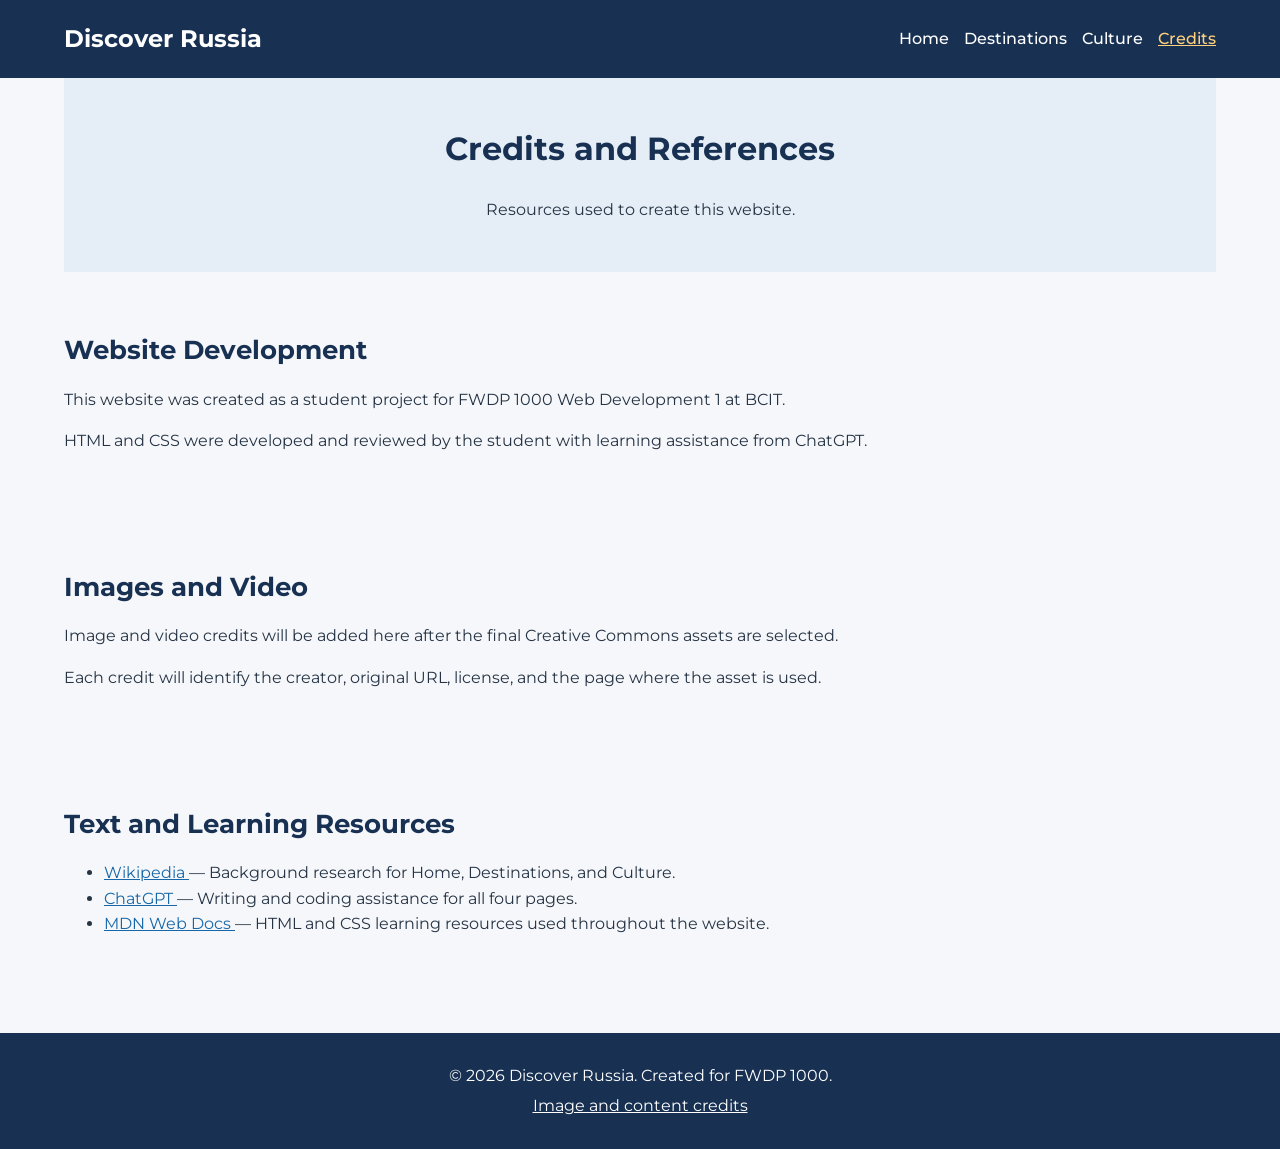
==== credits.html @ 959fd1e9 "Add Discover Russia website" ====
<!DOCTYPE html>
<html lang="en">
<head>
    <meta charset="UTF-8">
    <meta name="viewport" content="width=device-width, initial-scale=1.0">
    <meta name="description" content="Credits and references for the Discover Russia website.">
    <title>Discover Russia | Credits</title>
    <link rel="icon" href="favicon/favicon.ico" sizes="any">
    <link rel="apple-touch-icon" href="favicon/apple-touch-icon.png">
    <link rel="stylesheet" href="css/style.css">
       
         
 <link rel="icon" type="image/svg+xml" href="favicon/favicon.svg">
 <link rel="icon" type="image/png" sizes="32x32" href="favicon/favicon-32x32.png">
 <link rel="icon" type="image/png" sizes="16x16" href="favicon/favicon-16x16.png">
 <link rel="apple-touch-icon" sizes="180x180" href="favicon/apple-touch-icon.png">
</head>

<body>

    <a class="skip-link" href="#main-content">Skip to content</a>

    <header class="site-header">
        <div class="header-container">
            <a class="logo" href="index.html">Discover Russia</a>
            <nav aria-label="Main navigation">
                <ul class="nav-list">
                    <li><a href="index.html">Home</a></li>
                    <li><a href="destinations.html">Destinations</a></li>
                    <li><a href="culture.html">Culture</a></li>
                    <li><a href="credits.html" aria-current="page">Credits</a></li>
                </ul>
            </nav>
        </div>
    </header>

    <main id="main-content">
        <section class="page-intro container">
            <h1>Credits and References</h1>
            <p>Resources used to create this website.</p>
        </section>

        <section class="container section-spacing">
            <h2>Website Development</h2>
            <p>
                This website was created as a student project
                for FWDP 1000 Web Development 1 at BCIT.
            </p>
            <p>
                HTML and CSS were developed and reviewed by
                the student with learning assistance from ChatGPT.
            </p>
        </section>

        <section class="container section-spacing">
            <h2>Images and Video</h2>
            <p>
                Image and video credits will be added here after
                the final Creative Commons assets are selected.
            </p>
            <p>
                Each credit will identify the creator, original URL,
                license, and the page where the asset is used.
            </p>
        </section>

        <section class="container section-spacing">
            <h2>Text and Learning Resources</h2>
            <ul class="credits-list">
                <li>
                    <a href="https://www.wikipedia.org/">
                        Wikipedia
                    </a>
                    — Background research for Home,
                    Destinations, and Culture.
                </li>
                <li>
                    <a href="https://chatgpt.com/">
                        ChatGPT
                    </a>
                    — Writing and coding assistance
                    for all four pages.
                </li>
                <li>
                    <a href="https://developer.mozilla.org/">
                        MDN Web Docs
                    </a>
                    — HTML and CSS learning resources
                    used throughout the website.
                </li>
            </ul>
        </section>
    </main>

    <footer class="site-footer">
        <p>&copy; 2026 Discover Russia. Created for FWDP 1000.</p>
        <p><a href="credits.html">Image and content credits</a></p>
    </footer>

</body>
</html>
---- css/style.css ----
@import url('https://fonts.googleapis.com/css2?family=Montserrat:wght@400;500;600;700&display=swap');

/* General Styles */

* {
    box-sizing: border-box;
}

body {
    margin: 0;
    font-family: 'Montserrat', Arial, sans-serif;
    background-color: #f5f7fa;
    color: #253344;
    line-height: 1.6;
}

img {
    display: block;
    max-width: 100%;
    height: auto;
}

h1, h2, h3 {
    color: #183153;
    line-height: 1.3;
}

h1 {
    font-size: 2rem;
}

h2 {
    font-size: 1.6rem;
    margin-bottom: 20px;
}

h3 {
    font-size: 1.2rem;
}

p {
    margin-bottom: 15px;
}

a {
    color: #1767a8;
}

.container {
    width: 90%;
    max-width: 1200px;
    margin: 0 auto;
}

.section-spacing {
    padding-top: 40px;
    padding-bottom: 40px;
}

/* Accessibility */

.skip-link {
    position: absolute;
    left: -9999px;
    top: 10px;
    background-color: white;
    padding: 10px;
    z-index: 10;
}

.skip-link:focus {
    left: 10px;
}

a:focus-visible,
button:focus-visible,
input:focus-visible,
textarea:focus-visible {
    outline: 3px solid #e3a132;
    outline-offset: 3px;
}

/* Header and Navigation */

.site-header {
    background-color: #183153;
    padding: 20px 0;
}

.header-container {
    width: 90%;
    max-width: 1200px;
    margin: 0 auto;
    display: flex;
    flex-direction: column;
    align-items: center;
    gap: 15px;
}

.logo {
    color: white;
    text-decoration: none;
    font-size: 1.5rem;
    font-weight: 700;
}

.nav-list {
    display: flex;
    flex-wrap: wrap;
    justify-content: center;
    gap: 15px;
    padding: 0;
    margin: 0;
    list-style: none;
}

.nav-list a {
    color: white;
    text-decoration: none;
    font-weight: 500;
}

.nav-list a:hover,
.nav-list a[aria-current="page"] {
    color: #ffd17c;
    text-decoration: underline;
}

/* Page Heading */

.page-intro {
    background-color: #e5edf6;
    padding: 50px 0;
    text-align: center;
}

.page-intro h1 {
    margin-top: 0;
}

.page-intro p {
    max-width: 700px;
    margin: 0 auto;
}

/* Home Page */

.hero {
    min-height: 400px;
    padding: 70px 20px;
    display: flex;
    justify-content: center;
    align-items: center;
    text-align: center;
    background-image:
        linear-gradient(
            rgba(0, 0, 0, 0.55),
            rgba(0, 0, 0, 0.55)
        ),
        url("../images/moscow.webp");
    background-size: cover;
    background-position: center;
}

.hero-content {
    max-width: 750px;
}

.hero h1 {
    color: white;
    font-size: 2.3rem;
}

.hero p {
    color: white;
    font-size: 1.1rem;
}

.button {
    display: inline-block;
    padding: 12px 22px;
    background-color: #1767a8;
    color: white;
    text-decoration: none;
    border-radius: 5px;
    margin-top: 15px;
}

.button:hover {
    background-color: #124e80;
}

/* Food Cards */

.card-grid {
    display: grid;
    grid-template-columns: 1fr;
    gap: 25px;
}

.card {
    background-color: white;
    padding: 20px;
    border-radius: 8px;
    box-shadow: 0 2px 8px rgba(0, 0, 0, 0.08);
}

.card img {
    width: 100%;
    height: 200px;
    object-fit: cover;
    border-radius: 5px;
}

.card h3 {
    margin-top: 15px;
}

/* Destination Cards */

.destination-grid {
    display: grid;
    grid-template-columns: 1fr;
    gap: 25px;
}

.destination-card {
    background-color: white;
    border-radius: 8px;
    overflow: hidden;
    box-shadow: 0 2px 10px rgba(0, 0, 0, 0.1);
}

.destination-card img {
    width: 100%;
    height: 230px;
    object-fit: cover;
}

.card-content {
    padding: 20px;
}

.card-content h3 {
    margin-top: 0;
}

/* Images */

figure {
    margin: 20px 0;
}

figure img {
    width: 100%;
    max-height: 500px;
    object-fit: cover;
    border-radius: 8px;
}

figcaption {
    margin-top: 10px;
    color: #555;
    font-size: 0.9rem;
}

/* Table */

.table-wrapper {
    overflow-x: auto;
}

table {
    width: 100%;
    border-collapse: collapse;
    background-color: white;
    margin-top: 20px;
}

caption {
    padding: 10px;
    font-weight: 600;
}

th, td {
    border: 1px solid #d2dce6;
    padding: 12px;
    text-align: left;
}

thead {
    background-color: #183153;
    color: white;
}

tbody tr:nth-child(even) {
    background-color: #edf3f9;
}

/* Traditions */

blockquote {
    margin: 25px 0;
    padding: 20px;
    background-color: #e5edf6;
    border-left: 5px solid #1767a8;
}

blockquote p {
    margin-top: 0;
}

blockquote footer {
    font-size: 0.9rem;
}

/* Video */

video {
    display: block;
    width: 100%;
    max-width: 800px;
    height: auto;
    margin: 20px auto;
    border-radius: 8px;
    background-color: #000;
}

/* Contact Form */

.contact-form {
    max-width: 650px;
    padding: 25px;
    background-color: white;
    border-radius: 8px;
}

.form-group {
    margin-bottom: 20px;
}

.form-group label {
    display: block;
    margin-bottom: 8px;
    font-weight: 600;
}

.form-group input,
.form-group textarea {
    width: 100%;
    padding: 12px;
    border: 1px solid #aaa;
    border-radius: 5px;
    font: inherit;
}

.contact-form button {
    background-color: #1767a8;
    color: white;
    border: none;
    padding: 12px 20px;
    border-radius: 5px;
    font: inherit;
}

/* Footer */

.site-footer {
    background-color: #183153;
    color: white;
    text-align: center;
    padding: 25px 15px;
    margin-top: 40px;
}

.site-footer p {
    margin: 5px 0;
}

.site-footer a {
    color: white;
}

/* Tablet */

@media (min-width: 700px) {

    .header-container {
        flex-direction: row;
        justify-content: space-between;
    }

    .card-grid {
        grid-template-columns: repeat(2, 1fr);
    }

    .destination-grid {
        grid-template-columns: repeat(2, 1fr);
    }

    .hero h1 {
        font-size: 3rem;
    }

}

/* Desktop */

@media (min-width: 1100px) {

    .card-grid {
        grid-template-columns: repeat(3, 1fr);
    }

    .destination-grid {
        grid-template-columns: repeat(4, 1fr);
    }

    .hero h1 {
        font-size: 3.5rem;
    }

}
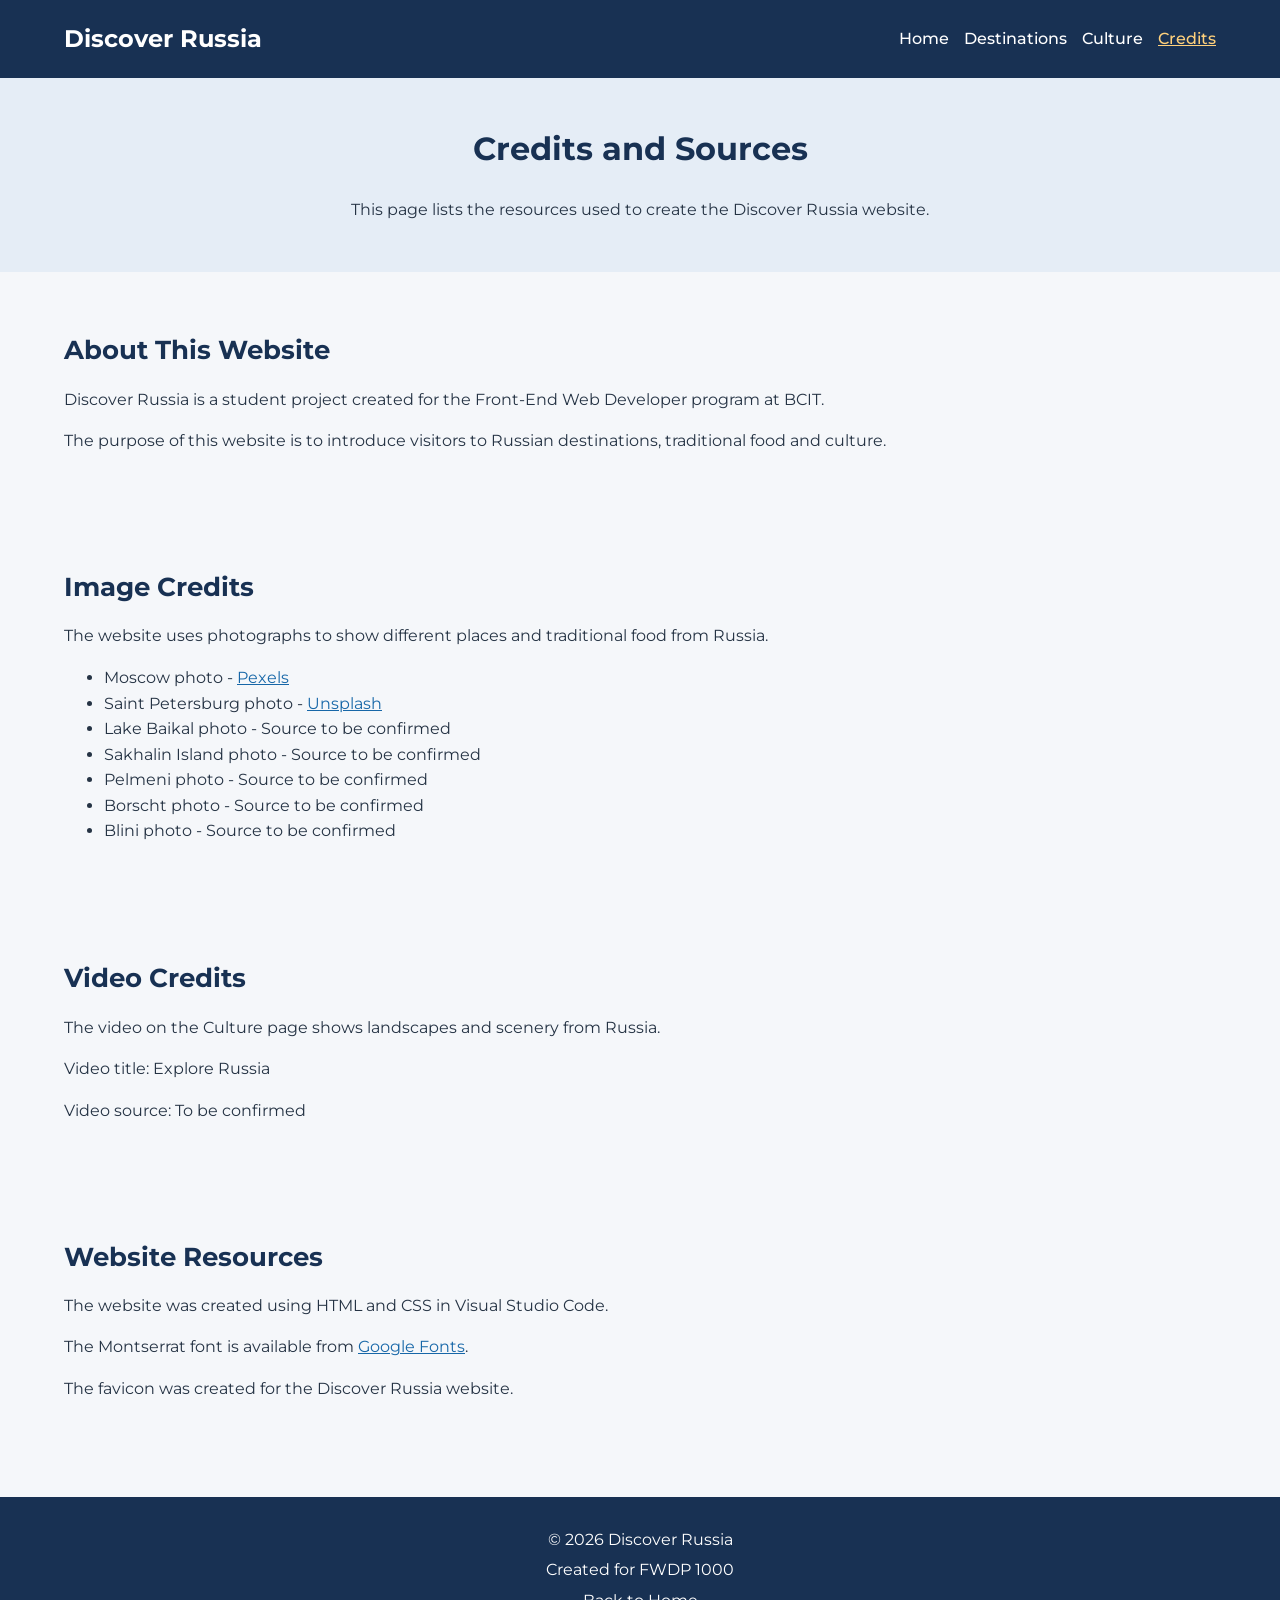
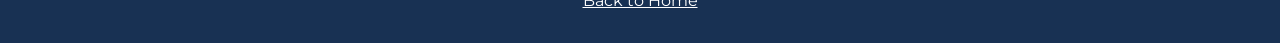
==== commit 51751d93: "Update website credits" ====
--- a/credits.html
+++ b/credits.html
@@ -1,29 +1,29 @@
 
 <!DOCTYPE html>
 <html lang="en">
+
 <head>
     <meta charset="UTF-8">
     <meta name="viewport" content="width=device-width, initial-scale=1.0">
-    <meta name="description" content="Credits and references for the Discover Russia website.">
-    <title>Discover Russia | Credits</title>
-    <link rel="icon" href="favicon/favicon.ico" sizes="any">
-    <link rel="apple-touch-icon" href="favicon/apple-touch-icon.png">
+    <meta name="description" content="Credits and sources for the Discover Russia website.">
+    <title>Credits | Discover Russia</title>
+
+    <link rel="icon" type="image/svg+xml" href="favicon/favicon.svg">
+    <link rel="icon" type="image/x-icon" href="favicon/favicon.ico">
+    <link rel="apple-touch-icon" sizes="180x180" href="favicon/apple-touch-icon.png">
     <link rel="stylesheet" href="css/style.css">
-       
-         
- <link rel="icon" type="image/svg+xml" href="favicon/favicon.svg">
- <link rel="icon" type="image/png" sizes="32x32" href="favicon/favicon-32x32.png">
- <link rel="icon" type="image/png" sizes="16x16" href="favicon/favicon-16x16.png">
- <link rel="apple-touch-icon" sizes="180x180" href="favicon/apple-touch-icon.png">
 </head>
 
 <body>
 
     <a class="skip-link" href="#main-content">Skip to content</a>
 
+    <!-- Header -->
     <header class="site-header">
         <div class="header-container">
+
             <a class="logo" href="index.html">Discover Russia</a>
+
             <nav aria-label="Main navigation">
                 <ul class="nav-list">
                     <li><a href="index.html">Home</a></li>
@@ -32,70 +32,150 @@
                     <li><a href="credits.html" aria-current="page">Credits</a></li>
                 </ul>
             </nav>
+
         </div>
     </header>
 
+    <!-- Main Content -->
     <main id="main-content">
-        <section class="page-intro container">
-            <h1>Credits and References</h1>
-            <p>Resources used to create this website.</p>
+
+        <section class="page-intro">
+            <div class="container">
+                <h1>Credits and Sources</h1>
+
+                <p>
+                    This page lists the resources used
+                    to create the Discover Russia website.
+                </p>
+            </div>
         </section>
 
+        <!-- About the Project -->
         <section class="container section-spacing">
-            <h2>Website Development</h2>
+
+            <h2>About This Website</h2>
+
             <p>
-                This website was created as a student project
-                for FWDP 1000 Web Development 1 at BCIT.
+                Discover Russia is a student project
+                created for the Front-End Web Developer
+                program at BCIT.
             </p>
+
             <p>
-                HTML and CSS were developed and reviewed by
-                the student with learning assistance from ChatGPT.
+                The purpose of this website is to introduce
+                visitors to Russian destinations, traditional
+                food and culture.
             </p>
+
         </section>
 
+        <!-- Image Credits -->
         <section class="container section-spacing">
-            <h2>Images and Video</h2>
+
+            <h2>Image Credits</h2>
+
             <p>
-                Image and video credits will be added here after
-                the final Creative Commons assets are selected.
+                The website uses photographs to show
+                different places and traditional food
+                from Russia.
             </p>
-            <p>
-                Each credit will identify the creator, original URL,
-                license, and the page where the asset is used.
-            </p>
+
+            <ul>
+                <li>
+                    Moscow photo -
+                    <a href="https://www.pexels.com/"
+                       target="_blank"
+                       rel="noopener noreferrer">Pexels</a>
+                </li>
+
+                <li>
+                    Saint Petersburg photo -
+                    <a href="https://unsplash.com/"
+                       target="_blank"
+                       rel="noopener noreferrer">Unsplash</a>
+                </li>
+
+                <li>
+                    Lake Baikal photo -
+                    Source to be confirmed
+                </li>
+
+                <li>
+                    Sakhalin Island photo -
+                    Source to be confirmed
+                </li>
+
+                <li>
+                    Pelmeni photo -
+                    Source to be confirmed
+                </li>
+
+                <li>
+                    Borscht photo -
+                    Source to be confirmed
+                </li>
+
+                <li>
+                    Blini photo -
+                    Source to be confirmed
+                </li>
+            </ul>
+
         </section>
 
+        <!-- Video Credits -->
         <section class="container section-spacing">
-            <h2>Text and Learning Resources</h2>
-            <ul class="credits-list">
-                <li>
-                    <a href="https://www.wikipedia.org/">
-                        Wikipedia
-                    </a>
-                    — Background research for Home,
-                    Destinations, and Culture.
-                </li>
-                <li>
-                    <a href="https://chatgpt.com/">
-                        ChatGPT
-                    </a>
-                    — Writing and coding assistance
-                    for all four pages.
-                </li>
-                <li>
-                    <a href="https://developer.mozilla.org/">
-                        MDN Web Docs
-                    </a>
-                    — HTML and CSS learning resources
-                    used throughout the website.
-                </li>
-            </ul>
+
+            <h2>Video Credits</h2>
+
+            <p>
+                The video on the Culture page shows
+                landscapes and scenery from Russia.
+            </p>
+
+            <p>
+                Video title: Explore Russia
+            </p>
+
+            <p>
+                Video source: To be confirmed
+            </p>
+
         </section>
+
+        <!-- Website Resources -->
+        <section class="container section-spacing">
+
+            <h2>Website Resources</h2>
+
+            <p>
+                The website was created using HTML
+                and CSS in Visual Studio Code.
+            </p>
+
+            <p>
+                The Montserrat font is available from
+                <a href="https://fonts.google.com/specimen/Montserrat"
+                   target="_blank"
+                   rel="noopener noreferrer">Google Fonts</a>.
+            </p>
+
+            <p>
+                The favicon was created for the
+                Discover Russia website.
+            </p>
+
+        </section>
+
     </main>
 
+    <!-- Footer -->
     <footer class="site-footer">
-        <p>&copy; 2026 Discover Russia. Created for FWDP 1000.</p>
-        <p><a href="credits.html">Image and content credits</a></p>
+
+        <p>&copy; 2026 Discover Russia</p>
+        <p>Created for FWDP 1000</p>
+        <p><a href="index.html">Back to Home</a></p>
+
     </footer>
 
 </body>
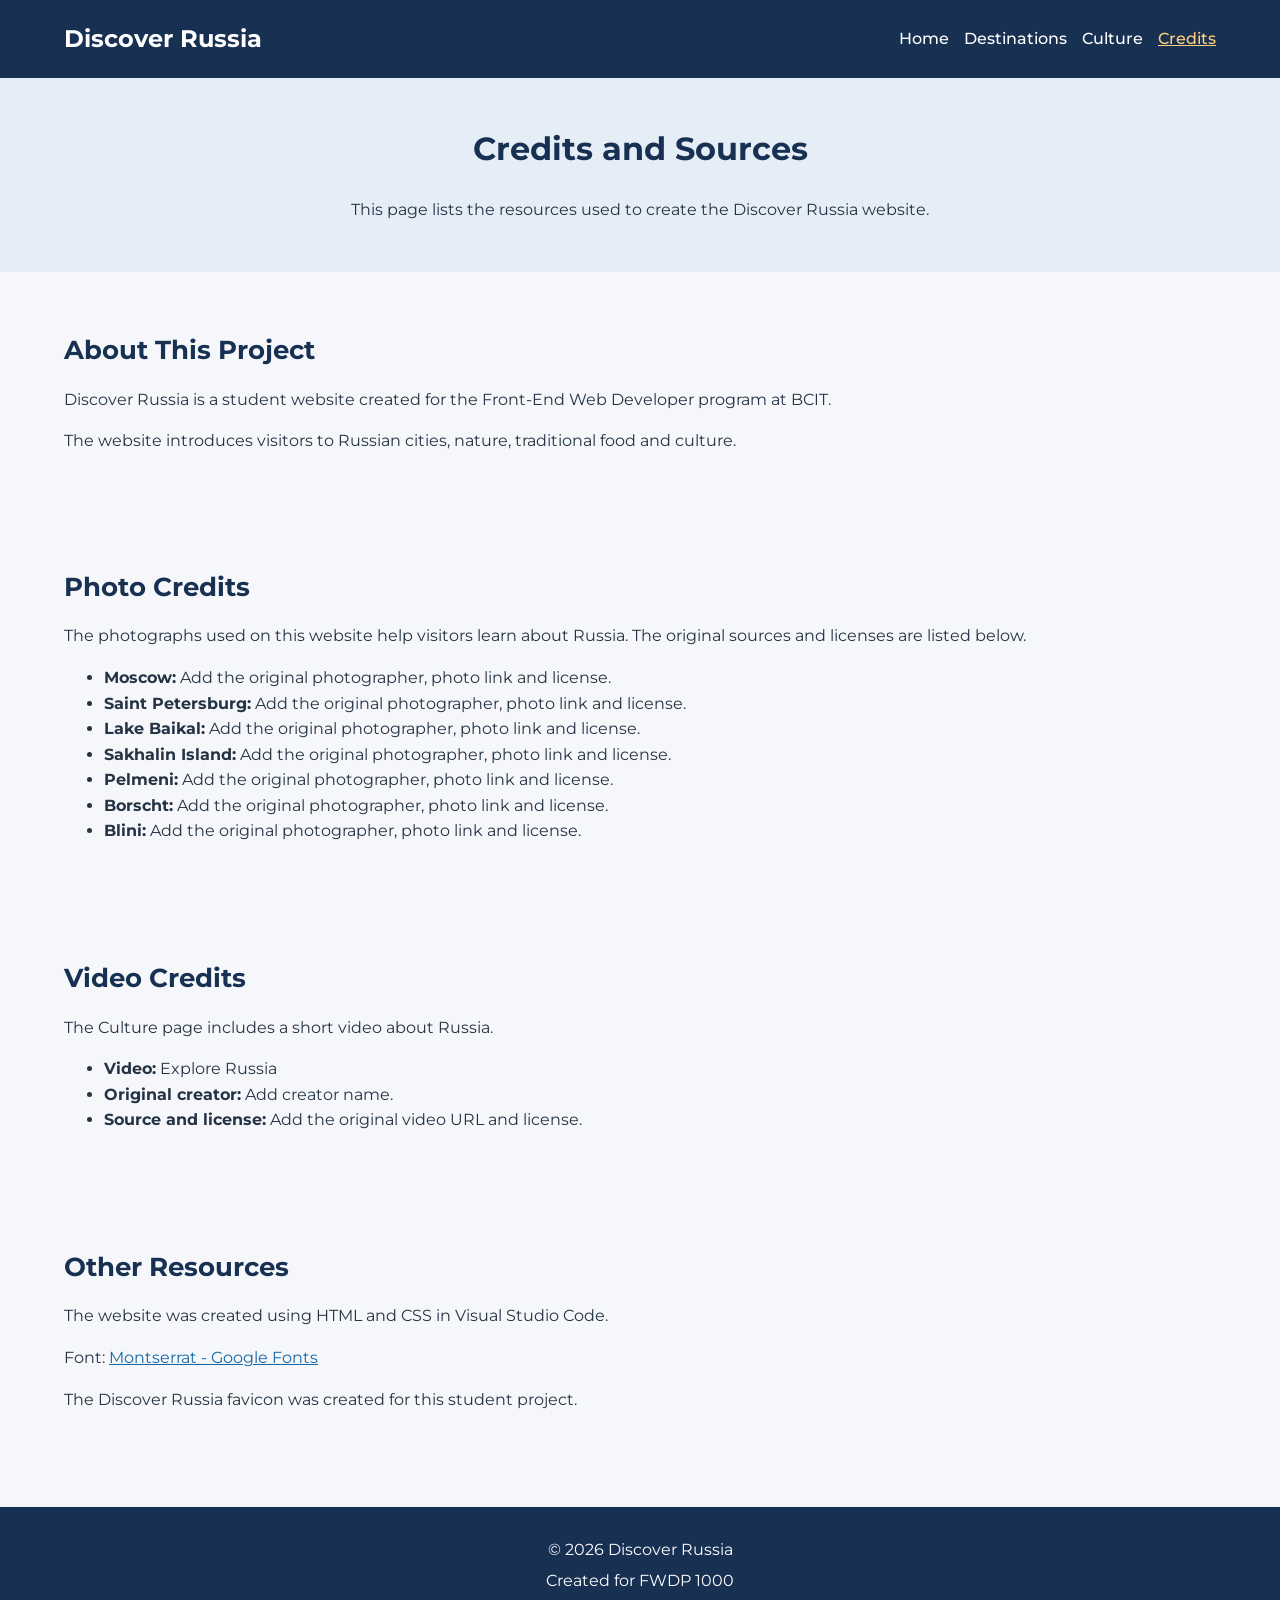
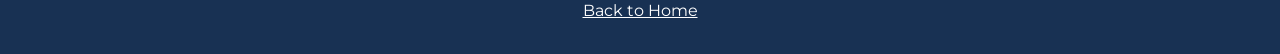
==== commit 851fad35: "Update final media credits" ====
--- a/credits.html
+++ b/credits.html
@@ -5,7 +5,7 @@
 <head>
     <meta charset="UTF-8">
     <meta name="viewport" content="width=device-width, initial-scale=1.0">
-    <meta name="description" content="Credits and sources for the Discover Russia website.">
+    <meta name="description" content="Sources and credits for the Discover Russia website.">
     <title>Credits | Discover Russia</title>
 
     <link rel="icon" type="image/svg+xml" href="favicon/favicon.svg">
@@ -18,7 +18,6 @@
 
     <a class="skip-link" href="#main-content">Skip to content</a>
 
-    <!-- Header -->
     <header class="site-header">
         <div class="header-container">
 
@@ -36,13 +35,11 @@
         </div>
     </header>
 
-    <!-- Main Content -->
     <main id="main-content">
 
         <section class="page-intro">
             <div class="container">
                 <h1>Credits and Sources</h1>
-
                 <p>
                     This page lists the resources used
                     to create the Discover Russia website.
@@ -50,132 +47,139 @@
             </div>
         </section>
 
-        <!-- About the Project -->
         <section class="container section-spacing">
 
-            <h2>About This Website</h2>
+            <h2>About This Project</h2>
 
             <p>
-                Discover Russia is a student project
+                Discover Russia is a student website
                 created for the Front-End Web Developer
                 program at BCIT.
             </p>
 
             <p>
-                The purpose of this website is to introduce
-                visitors to Russian destinations, traditional
+                The website introduces visitors to
+                Russian cities, nature, traditional
                 food and culture.
             </p>
 
         </section>
 
-        <!-- Image Credits -->
         <section class="container section-spacing">
 
-            <h2>Image Credits</h2>
+            <h2>Photo Credits</h2>
 
             <p>
-                The website uses photographs to show
-                different places and traditional food
-                from Russia.
+                The photographs used on this website
+                help visitors learn about Russia.
+                The original sources and licenses
+                are listed below.
             </p>
 
-            <ul>
+            <ul class="credits-list">
+
                 <li>
-                    Moscow photo -
-                    <a href="https://www.pexels.com/"
-                       target="_blank"
-                       rel="noopener noreferrer">Pexels</a>
+                    <strong>Moscow:</strong>
+                    Add the original photographer,
+                    photo link and license.
                 </li>
 
                 <li>
-                    Saint Petersburg photo -
-                    <a href="https://unsplash.com/"
-                       target="_blank"
-                       rel="noopener noreferrer">Unsplash</a>
+                    <strong>Saint Petersburg:</strong>
+                    Add the original photographer,
+                    photo link and license.
                 </li>
 
                 <li>
-                    Lake Baikal photo -
-                    Source to be confirmed
+                    <strong>Lake Baikal:</strong>
+                    Add the original photographer,
+                    photo link and license.
                 </li>
 
                 <li>
-                    Sakhalin Island photo -
-                    Source to be confirmed
+                    <strong>Sakhalin Island:</strong>
+                    Add the original photographer,
+                    photo link and license.
                 </li>
 
                 <li>
-                    Pelmeni photo -
-                    Source to be confirmed
+                    <strong>Pelmeni:</strong>
+                    Add the original photographer,
+                    photo link and license.
                 </li>
 
                 <li>
-                    Borscht photo -
-                    Source to be confirmed
+                    <strong>Borscht:</strong>
+                    Add the original photographer,
+                    photo link and license.
                 </li>
 
                 <li>
-                    Blini photo -
-                    Source to be confirmed
+                    <strong>Blini:</strong>
+                    Add the original photographer,
+                    photo link and license.
+                </li>
+
+            </ul>
+
+        </section>
+
+        <section class="container section-spacing">
+
+            <h2>Video Credits</h2>
+
+            <p>
+                The Culture page includes a short
+                video about Russia.
+            </p>
+
+            <ul class="credits-list">
+                <li>
+                    <strong>Video:</strong> Explore Russia
+                </li>
+                <li>
+                    <strong>Original creator:</strong>
+                    Add creator name.
+                </li>
+                <li>
+                    <strong>Source and license:</strong>
+                    Add the original video URL and license.
                 </li>
             </ul>
 
         </section>
 
-        <!-- Video Credits -->
         <section class="container section-spacing">
 
-            <h2>Video Credits</h2>
+            <h2>Other Resources</h2>
 
             <p>
-                The video on the Culture page shows
-                landscapes and scenery from Russia.
+                The website was created using
+                HTML and CSS in Visual Studio Code.
             </p>
 
             <p>
-                Video title: Explore Russia
+                Font:
+                <a href="https://fonts.google.com/specimen/Montserrat"
+                   target="_blank"
+                   rel="noopener noreferrer">
+                    Montserrat - Google Fonts
+                </a>
             </p>
 
             <p>
-                Video source: To be confirmed
-            </p>
-
-        </section>
-
-        <!-- Website Resources -->
-        <section class="container section-spacing">
-
-            <h2>Website Resources</h2>
-
-            <p>
-                The website was created using HTML
-                and CSS in Visual Studio Code.
-            </p>
-
-            <p>
-                The Montserrat font is available from
-                <a href="https://fonts.google.com/specimen/Montserrat"
-                   target="_blank"
-                   rel="noopener noreferrer">Google Fonts</a>.
-            </p>
-
-            <p>
-                The favicon was created for the
-                Discover Russia website.
+                The Discover Russia favicon was
+                created for this student project.
             </p>
 
         </section>
 
     </main>
 
-    <!-- Footer -->
     <footer class="site-footer">
-
         <p>&copy; 2026 Discover Russia</p>
         <p>Created for FWDP 1000</p>
         <p><a href="index.html">Back to Home</a></p>
-
     </footer>
 
 </body>
